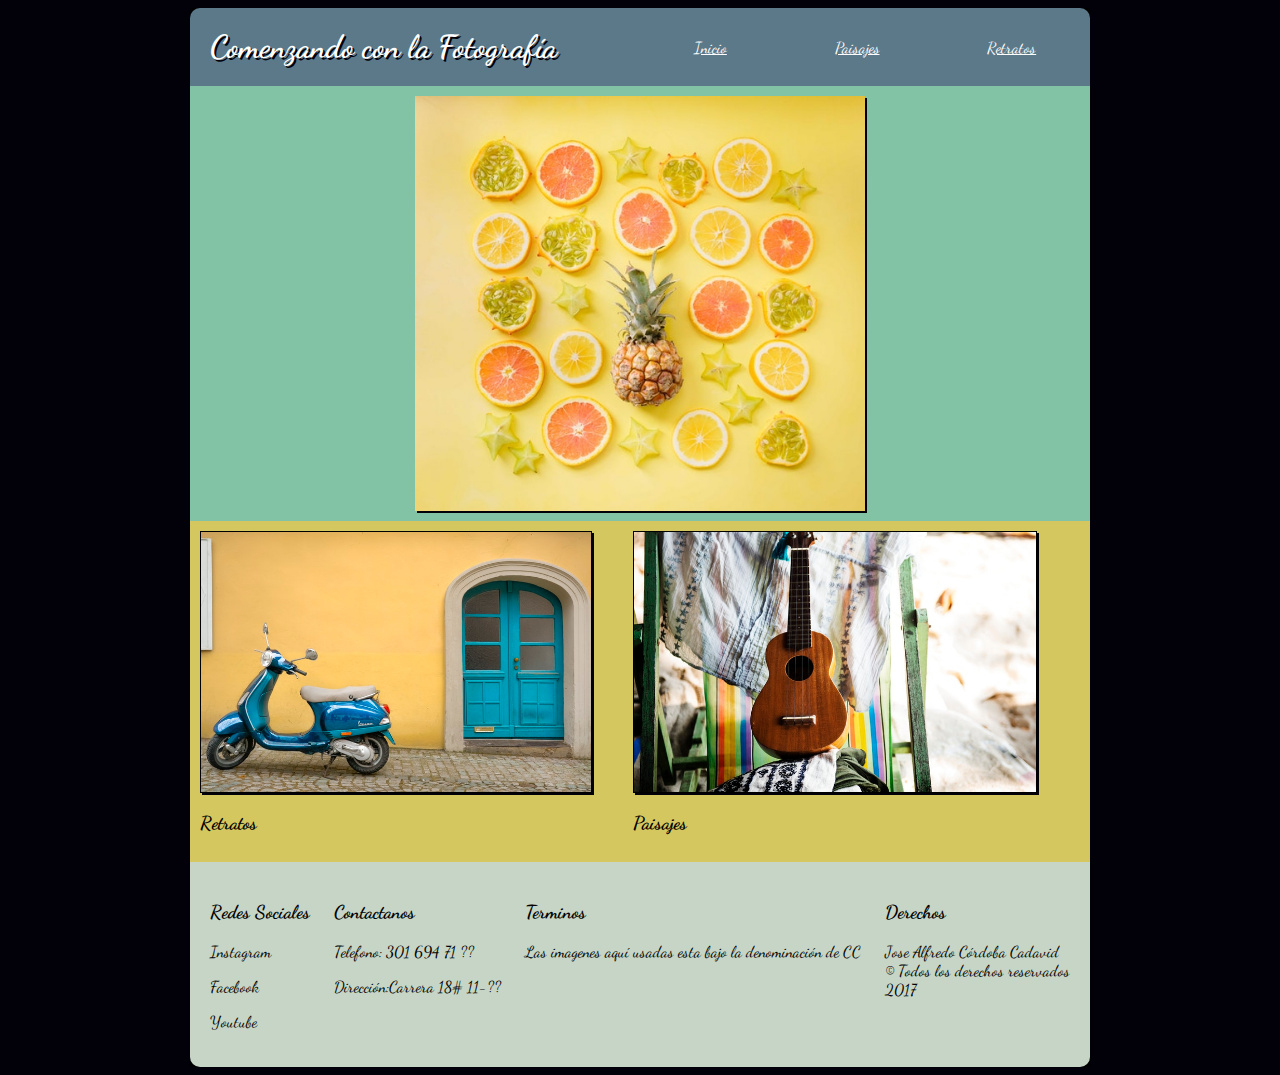
==== index.html @ c8afc11b "Initial commit" ====
<html>
	<head>
		<title>Fotos</title>
		<link rel="stylesheet" href="css/estilos.css">
		<script type="prefix.js"></script>
		<link href="https://fonts.googleapis.com/css?family=Dancing+Script:400,700&amp;subset=latin-ext,vietnamese" rel="stylesheet">

		<meta name="viewport" content="width=device-width, user-scalable=no, initial-scale=1.0, maximun-scale=1.0, minumm-scale=1.0">
		<meta http-equiv="Content-Type" content="text/html; charset=utf-8"/>
	</head>
	<body>
	<div class="contenido">
		<header>
			<div class="menu">
					<h1>Comenzando con la Fotografía</h1>
				<nav>			
					<a href="index.html">Inicio</a></li>
					<a href="paisajes.html">Paisajes</a></li>
					<a href="retratos.html">Retratos</a></li>		
				</nav>
			</div>
			<picture class="principal">
				<source srcset="imagenes/yellow.jpg" media"(max-width:768px) alt="imagen uno" title="viajar">
				<source srcset="imagenes/yellow.jpg" alt="por defecto">
				<img src="imagenes/yellow.jpg" width="50%"  >
			</picture>
		</header>

		<section class="secundaria">
			<div class="fotos1">
				<picture id="retratos">
					<a href="retratos.html"><img src="imagenes/bluespark.jpg" alt="" width="90%"></a>
					<h3>Retratos</h3>
				</picture>
				<picture id="paisajes">
					<a href="paisajes.html"><img src="imagenes/blueguitarra.jpg" alt="" width="90%" ></a>	
					<h3>Paisajes</h3>			
				</picture>
			</div>
		</section>

		<footer>
			<div class="Redes">
				<h3>Redes Sociales</h3>
				<p>Instagram</p>
				<p>Facebook</p>
				<p>Youtube</p>
			</div>
			<div class="contacto">
				<h3>Contactanos</h3>
				<p>Telefono: 301 694 71 ??</p>
				<p>Dirección:Carrera 18# 11-??</p>
				
			</div>
			<div class="politicas">
				<h3>Terminos</h3>
				<p>Las imagenes aquí usadas esta bajo la denominación de CC</p>
			</div>
			<div>
				<h3>Derechos</h3>
				<p>Jose Alfredo Córdoba Cadavid <br> © Todos los derechos reservados <br>2017</p>
			</div>
		</footer>
	</div>
	</body>
</html>
---- css/estilos.css ----
body{
	background-color: #02010a;
}

.contenido{
	background-color: black;
	width: 100%;
	max-width: 900px;
	margin:auto;


	/*FLEX*/
	display: flex;
	flex-flow: row wrap; 
}

h1, h2, h3, h4, h5, p, a{
	font-family: 'Dancing Script', cursive;
}


	header{
		background-color: #5b7989;
		width: 100%;
		border-radius: 10px;

		}

		.menu{	
			width: 100%;
		
			/*FLEX*/
			display: flex;
			flex-flow: row wrap;
			justify-content: space-between;
			align-items: center;
			}

			.menu h1{
				color: white;
				margin: 20px;
				text-shadow: 2px 2px #02010a;
			}

		
			header nav{
				width: 50%;

				/*FLEX*/
			display: flex;
			flex-wrap: wrap;
			align-items: center;
			}


				header nav a{
					color:#ffF;
					text-align: center;
					padding: 10px;
					
					/*FLEX*/
					flex-grow: 1;


				}

	.principal{
		background-color: #82c3a6;
		display: flex;
		justify-content: center;
		align-items: flex-start;
		margin: auto;
	}
		.principal img{
			margin: 10px;
		}

img{
	-webkit-box-shadow: 2px 2px 0px 0px #02010a;
	-moz-box-shadow: 2px 2px 0px 0px #02010a;
	box-shadow: 2px 2px 0px 0px #02010a;
}

section{
	background-color: #d5c75f;
			
	}

	.fotos1{
		display: inline-flex;
		flex-flow: row nowrap;
		justify-content: space-between;
		margin: 10px;
	}

	section div picture a img{
		border:solid 1px black;
	}

	#retratos img:hover{
		transform: rotate(10deg);
		box-shadow: 2px 2px #82c3a6;
	}

	#paisajes img:hover{
	-webkit-transform: translate(20px, -5px);
	-moz-transform: translate(20px, -5px);
	-o-transform: translate(20px, -5px);
	-ms-transform: translate(20px, -5px);
	transform: translate(20px, -5px);
	box-shadow: 2px 2px #82c3a6;
	}

	.pagina2{
		display: flex;
		flex-flow: row wrap;
		justify-content: center;
		}

	.pagina2 img{
		width: 30%;
		margin: 10px;
	}


	/*PAISAJES SECTION*/



footer{
	background-color: #C6d5c5;
	width: 100%;
	padding: 20px;
	border-radius: 0px 0px 10px 10px;
		/*FLEX*/
	display: flex;
	flex-flow: row wrap;
	justify-content: space-between;

	}

	.redes{
	}
		
	.contacto{
		
	}

	.politicas{
		
	}


 @media(max-width: 850px){
	.fotos1{
		width: 100%;
		display: flex;
		flex-flow: row wrap;
		margin left: 5px;	
		}
	}
@media (max-width:788px){
	.menu{
		width: 100%;
		justify-content: center;
		}
	}


@media(max-width: 615px){
	.pagina2 img{
		display: flex;
		flex-flow: row wrap;
		width: 45%;
	}
}

@media (max-width: 480px){
	footer{
		flex-flow: column wrap;
	}
	.pagina2 img{
		width: 100%;
	}
}
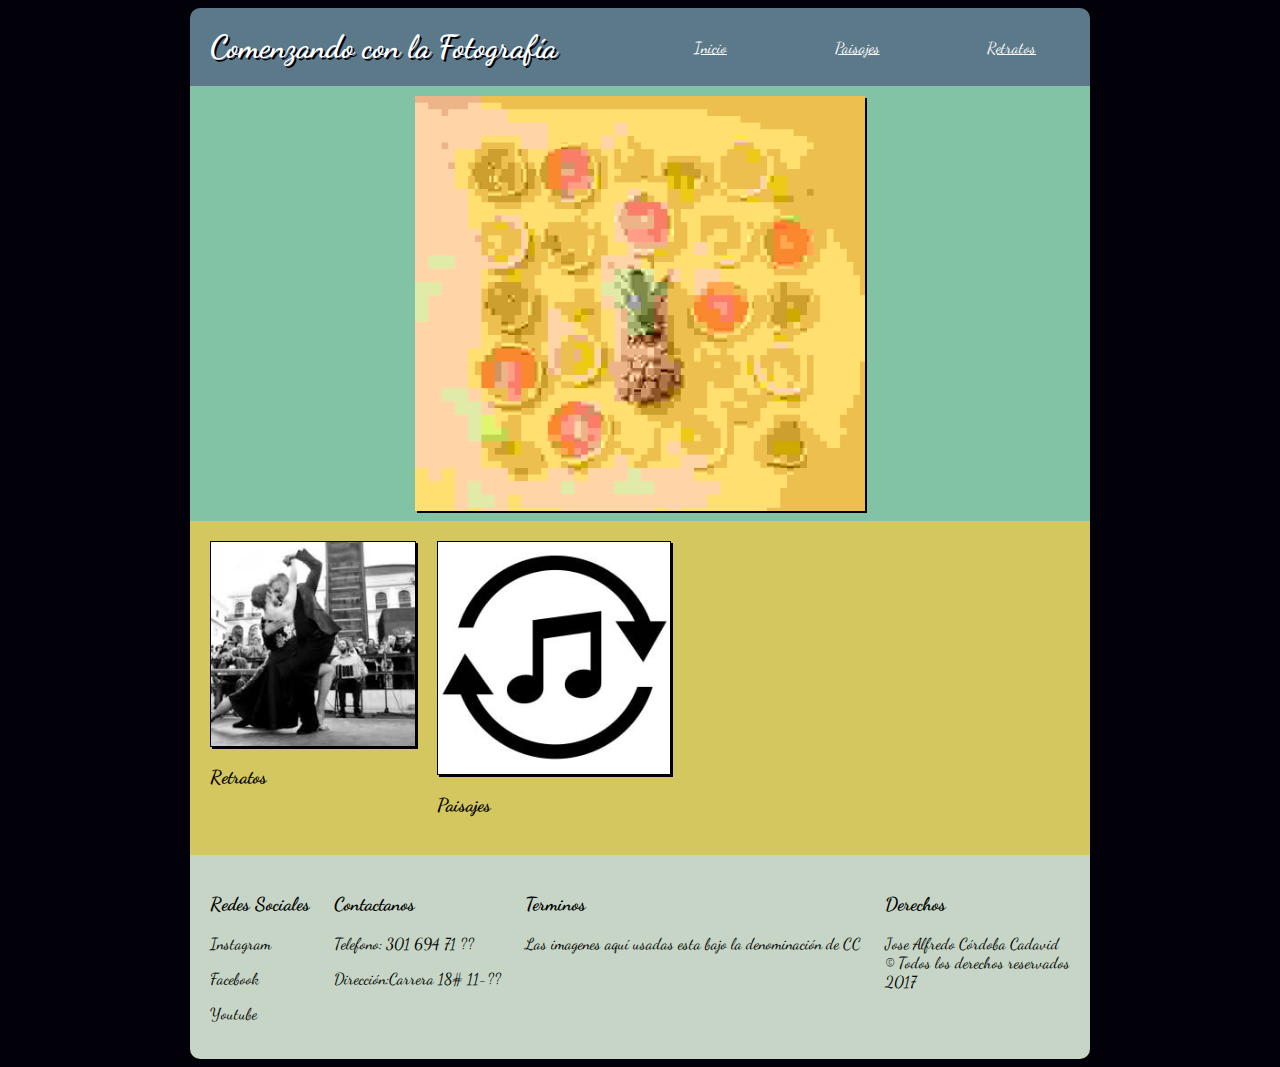
==== commit 1522c303: "Versión imagenes comprimidas" ====
--- a/index.html
+++ b/index.html
@@ -20,7 +20,6 @@
 				</nav>
 			</div>
 			<picture class="principal">
-				<source srcset="imagenes/yellow.jpg" media"(max-width:768px) alt="imagen uno" title="viajar">
 				<source srcset="imagenes/yellow.jpg" alt="por defecto">
 				<img src="imagenes/yellow.jpg" width="50%"  >
 			</picture>
--- a/css/estilos.css
+++ b/css/estilos.css
@@ -1,6 +1,20 @@
 body{
 	background-color: #02010a;
-}
+	animation-duration: 2s;
+	animation-name: slidein;
+	}
+		@-webkit-keyframes slidein{
+			0%{
+				margin-top: 150%;
+			}
+
+			60%{
+				margin-top:-5%;
+			}
+			100%{
+				margin-top: 0%
+			}
+		}
 
 .contenido{
 	background-color: black;
@@ -60,9 +74,11 @@
 					
 					/*FLEX*/
 					flex-grow: 1;
-
-
 				}
+
+					.menu nav a:actived{
+					 text-decoration: none;
+					}
 
 	.principal{
 		background-color: #82c3a6;
@@ -83,18 +99,18 @@
 
 section{
 	background-color: #d5c75f;
-			
-	}
-
-	.fotos1{
+	width: 100%;
+	}
+
+	.fotos1 {
 		display: inline-flex;
-		flex-flow: row nowrap;
-		justify-content: space-between;
-		margin: 10px;
-	}
-
+		margin: 20px;
+	}
+
+	/* La transición la debo agregar directamente */
 	section div picture a img{
 		border:solid 1px black;
+		transition: all 0.4s ease;
 	}
 
 	#retratos img:hover{
@@ -121,7 +137,24 @@
 		width: 30%;
 		margin: 10px;
 	}
-
+	
+	/*BLUR EFECTO*/
+	.pagina2 img[src*="bluebeach.jpg"]{
+		-webkit-filter: blur(10px);
+		filter: blur(10px);
+	}
+
+	
+	/*Grises*/
+	.pagina2 img:nth-child(even){
+		-webkit-filter: grayscale(100%);
+		filter: grayscale(100%);
+	}
+
+	/*Sepias*/
+	.pagina2 img[src*="bluered.jpg"]{
+	-webkit-filter: sepia(90%);
+	}
 
 	/*PAISAJES SECTION*/
 
@@ -163,6 +196,7 @@
 	.menu{
 		width: 100%;
 		justify-content: center;
+		margin: 5px;
 		}
 	}
 
@@ -172,6 +206,7 @@
 		display: flex;
 		flex-flow: row wrap;
 		width: 45%;
+		height: 50%
 	}
 }
 
@@ -181,6 +216,7 @@
 	}
 	.pagina2 img{
 		width: 100%;
-	}
-}
-
+		height: 50%
+	}
+}
+
